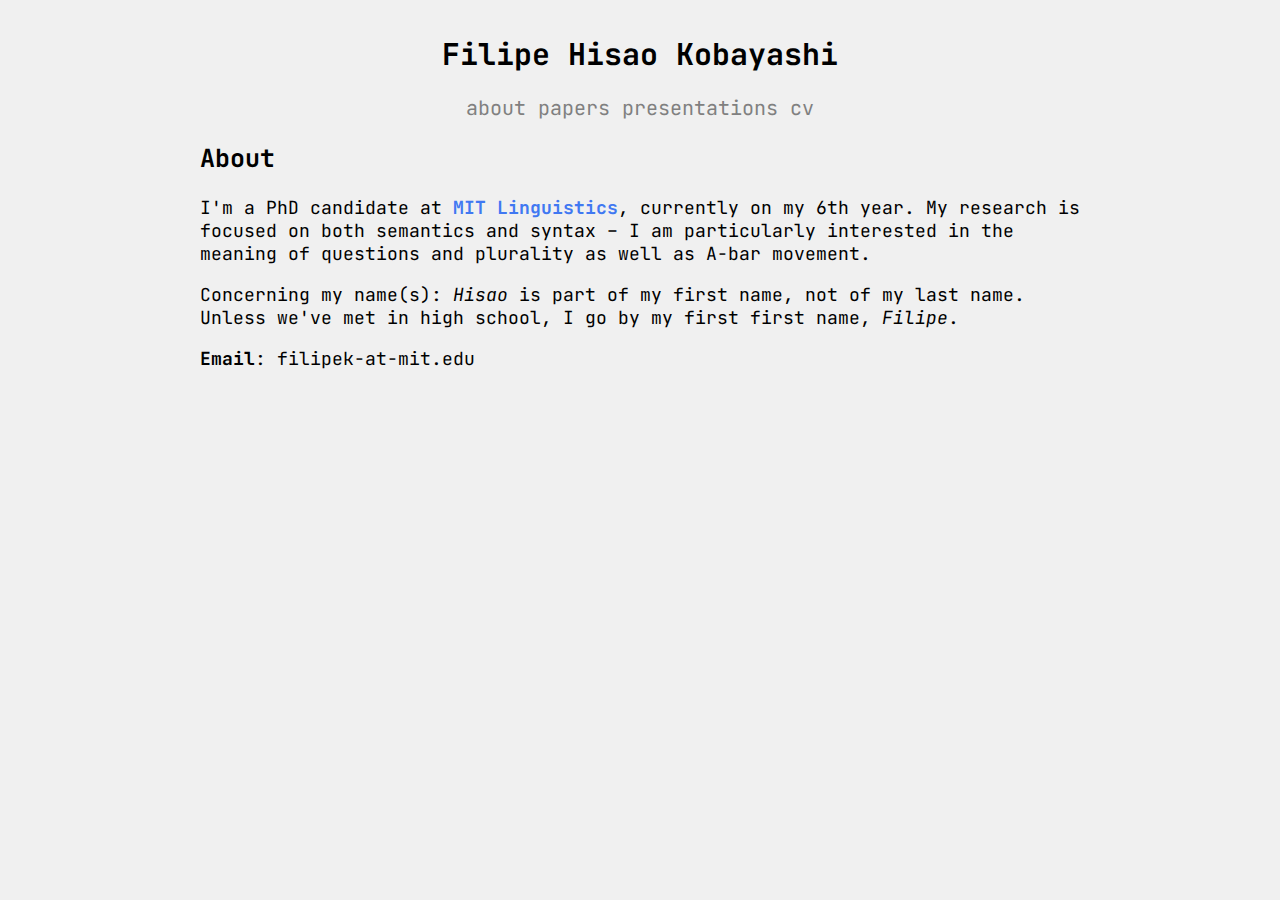
==== index.html @ ca0111fb "first commit" ====
<!DOCTYPE html>
<html lang="en">
<head>
<meta charset="utf-8" />
<meta name="viewport" content="width=device-width, initial-scale=1" />
<title>Filipe Hisao Kobayashi</title>
<meta name="generator" content="Org Mode" />
<link rel="stylesheet" href="style.css" type="text/css"/>
<link rel="preconnect" href="https://fonts.googleapis.com">
<link rel="preconnect" href="https://fonts.gstatic.com" crossorigin>
<link href="https://fonts.googleapis.com/css2?family=JetBrains+Mono:ital,wght@0,400;0,800;1,400&display=swap" rel="stylesheet">
<!-- Global site tag (gtag.js) - Google Analytics -->
<script async src="https://www.googletagmanager.com/gtag/js?id=G-YG478NT9YH"></script>
<script>
  window.dataLayer = window.dataLayer || [];
  function gtag(){dataLayer.push(arguments);}
  gtag('js', new Date());

  gtag('config', 'G-YG478NT9YH');
</script>
<div class="name">
<a>Filipe Hisao Kobayashi</a>
</div><br>
<div class="navbar">
<a href="index.html">about</a>
<a href="papers.html">papers</a>
<a href="presentations.html">presentations</a>
<a href="cv.html">cv</a>
</div>
</head>
<body>
<div id="content" class="content">

<div id="outline-container-org2111189" class="outline-2">
<h2 id="org2111189">About</h2>
<div class="outline-text-2" id="text-org2111189">
<p>
I'm a PhD candidate at <a href="https://linguistics.mit.edu/">MIT Linguistics</a>, currently on my 6th year.  My
research is focused on both semantics and syntax &#x2013; I am particularly
interested in the meaning of questions and plurality as well as A-bar
movement.
</p>

<p>
Concerning my name(s): <i>Hisao</i> is part of my first name, not of my last
name. Unless we've met in high school, I go by my first first name,
<i>Filipe</i>.
</p>

<p>
<b>Email</b>: filipek-at-mit.edu
</p>
</div>
</div>
</div>
</body>
</html>
---- style.css ----
body {
    background-color: #f0f0f0;
    font-family: 'JetBrains Mono', monospace;
    padding: 2% 15%;
 }

h2 {
    font-size: 25px;
    font-weight: bold;
    color: #000000;
}


h3 {
    font-size: 20px;
    font-weight: bold;
    color: #808080;
    padding-left: 5px;
}

p {
    font-size: 18px;
    color: #000000;
    /* padding-left: 20px; */
    /* padding-right: 20px; */
}

p a {
    font-weight: bold;
    color: inherit;
    text-decoration: none;
    color: #4078f2;
}

p a:hover {
    color: #a0bcf8;
}

/* navigation bar */
.name {
    font-size: 30px;
    font-weight: bold;
    text-align: center;
    color: #000000;
}

.navbar {
    font-size: 20px;
    text-align: center;
    color: #808080;
}

.navbar a {
    text-decoration: none;
    color: inherit;
}

/* Change background on mouse-over */
.navbar a:hover {
    color: #000000;
}

/* make it mobile friendly */
@media screen and (max-width: 600px) {
  .name {
      font-size: 22px;
  }
  .navbar {
      font-size: 16px;
      padding-bottom: 15px;
  }
  h2 {
      font-size: 16px;
  }
  h3 {
      font-size: 13px;
      padding: 0px;
  }
  p {
      font-size: 13px;
  }
  body {
      padding: 4% 1%;
  }
}
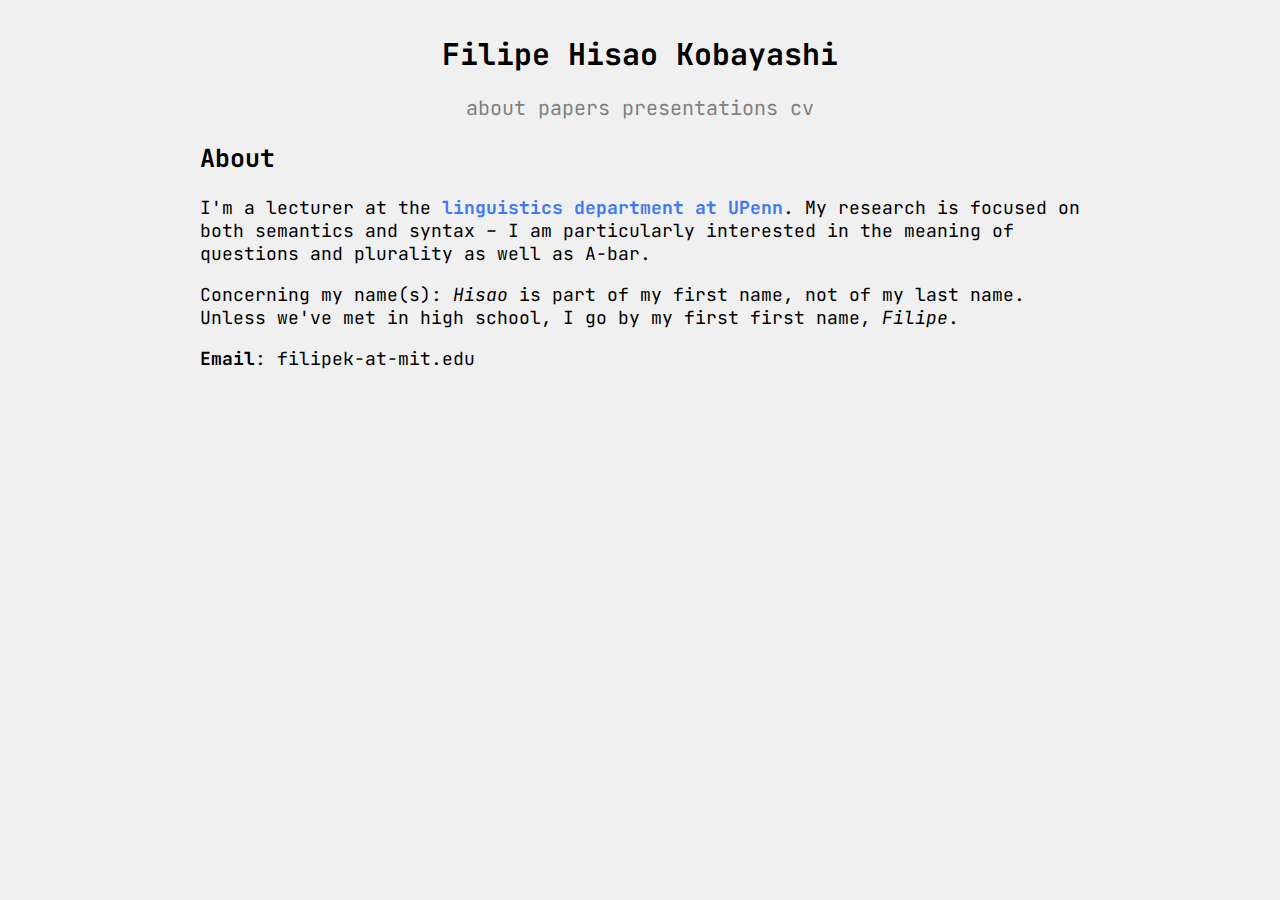
==== commit ae9fa991: "new intro, new cv" ====
--- a/index.html
+++ b/index.html
@@ -31,14 +31,13 @@
 <body>
 <div id="content" class="content">
 
-<div id="outline-container-org2111189" class="outline-2">
-<h2 id="org2111189">About</h2>
-<div class="outline-text-2" id="text-org2111189">
+<div id="outline-container-org9339982" class="outline-2">
+<h2 id="org9339982">About</h2>
+<div class="outline-text-2" id="text-org9339982">
 <p>
-I'm a PhD candidate at <a href="https://linguistics.mit.edu/">MIT Linguistics</a>, currently on my 6th year.  My
-research is focused on both semantics and syntax &#x2013; I am particularly
-interested in the meaning of questions and plurality as well as A-bar
-movement.
+I'm a lecturer at the <a href="https://www.ling.upenn.edu/">linguistics department at UPenn</a>.  My research is
+focused on both semantics and syntax &#x2013; I am particularly interested
+in the meaning of questions and plurality as well as A-bar.
 </p>
 
 <p>
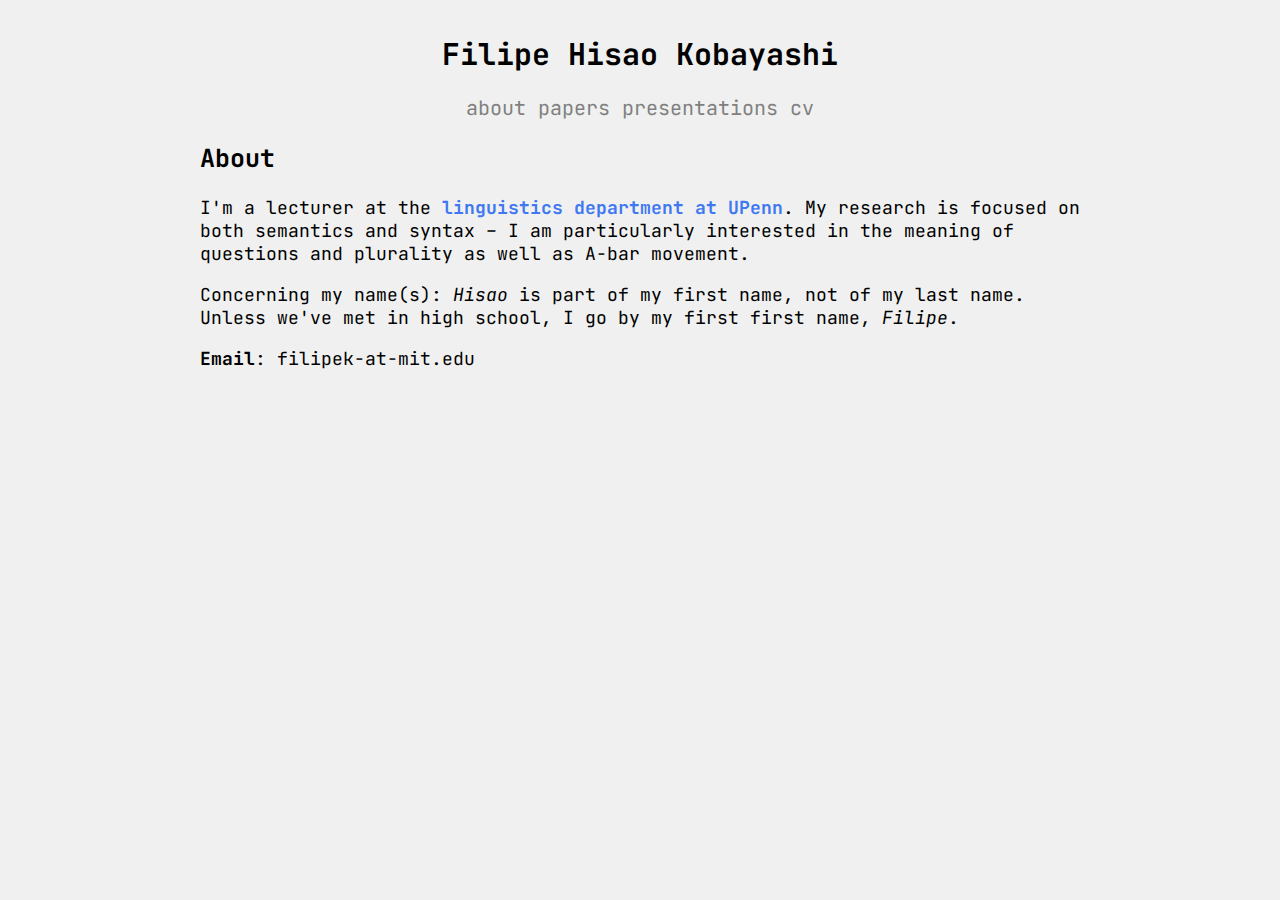
==== commit a687255f: "fixed typo index" ====
--- a/index.html
+++ b/index.html
@@ -37,7 +37,7 @@
 <p>
 I'm a lecturer at the <a href="https://www.ling.upenn.edu/">linguistics department at UPenn</a>.  My research is
 focused on both semantics and syntax &#x2013; I am particularly interested
-in the meaning of questions and plurality as well as A-bar.
+in the meaning of questions and plurality as well as A-bar movement.
 </p>
 
 <p>
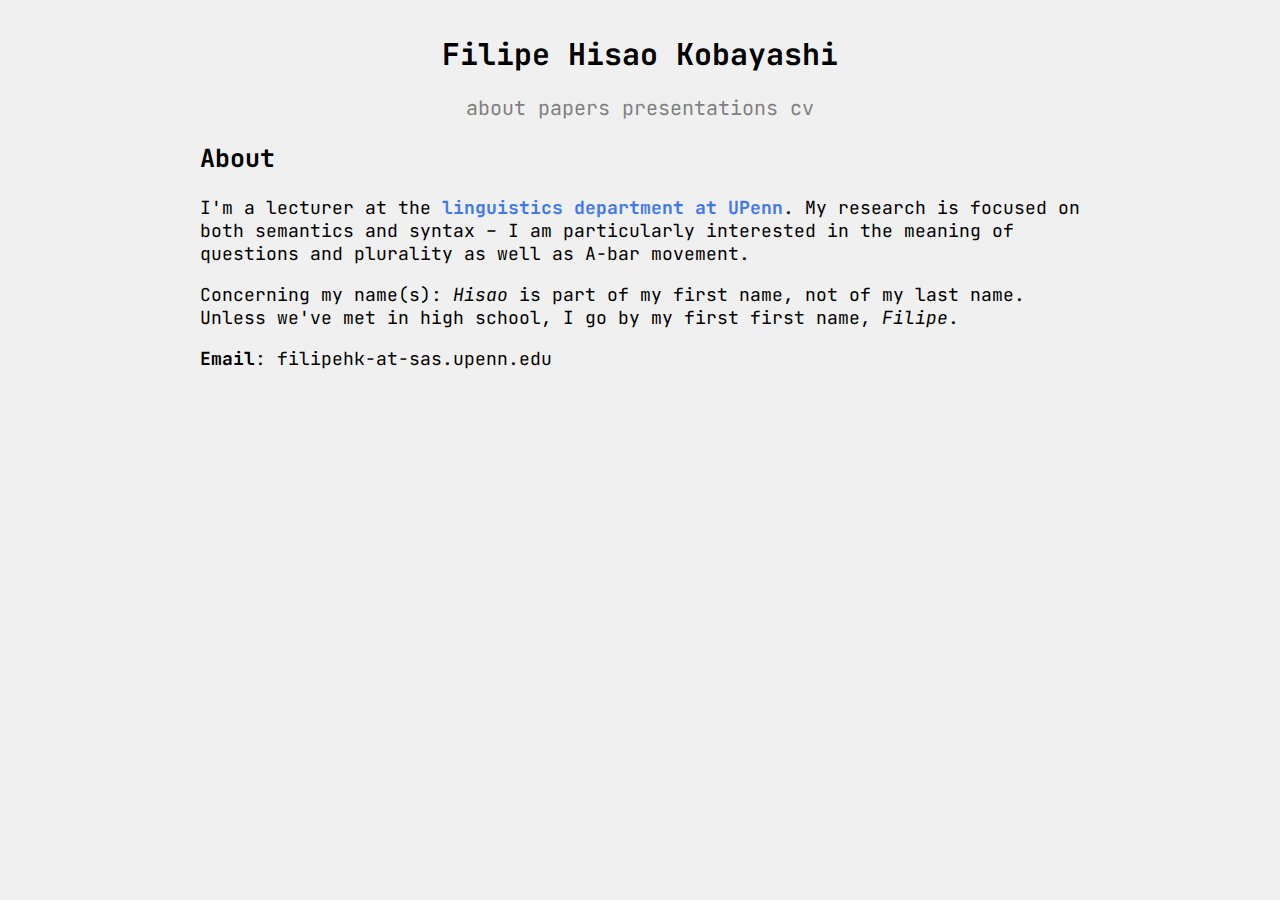
==== commit a1746253: "updated the website" ====
--- a/index.html
+++ b/index.html
@@ -31,9 +31,9 @@
 <body>
 <div id="content" class="content">
 
-<div id="outline-container-org9339982" class="outline-2">
-<h2 id="org9339982">About</h2>
-<div class="outline-text-2" id="text-org9339982">
+<div id="outline-container-orgbf515bb" class="outline-2">
+<h2 id="orgbf515bb">About</h2>
+<div class="outline-text-2" id="text-orgbf515bb">
 <p>
 I'm a lecturer at the <a href="https://www.ling.upenn.edu/">linguistics department at UPenn</a>.  My research is
 focused on both semantics and syntax &#x2013; I am particularly interested
@@ -47,7 +47,7 @@
 </p>
 
 <p>
-<b>Email</b>: filipek-at-mit.edu
+<b>Email</b>: filipehk-at-sas.upenn.edu
 </p>
 </div>
 </div>
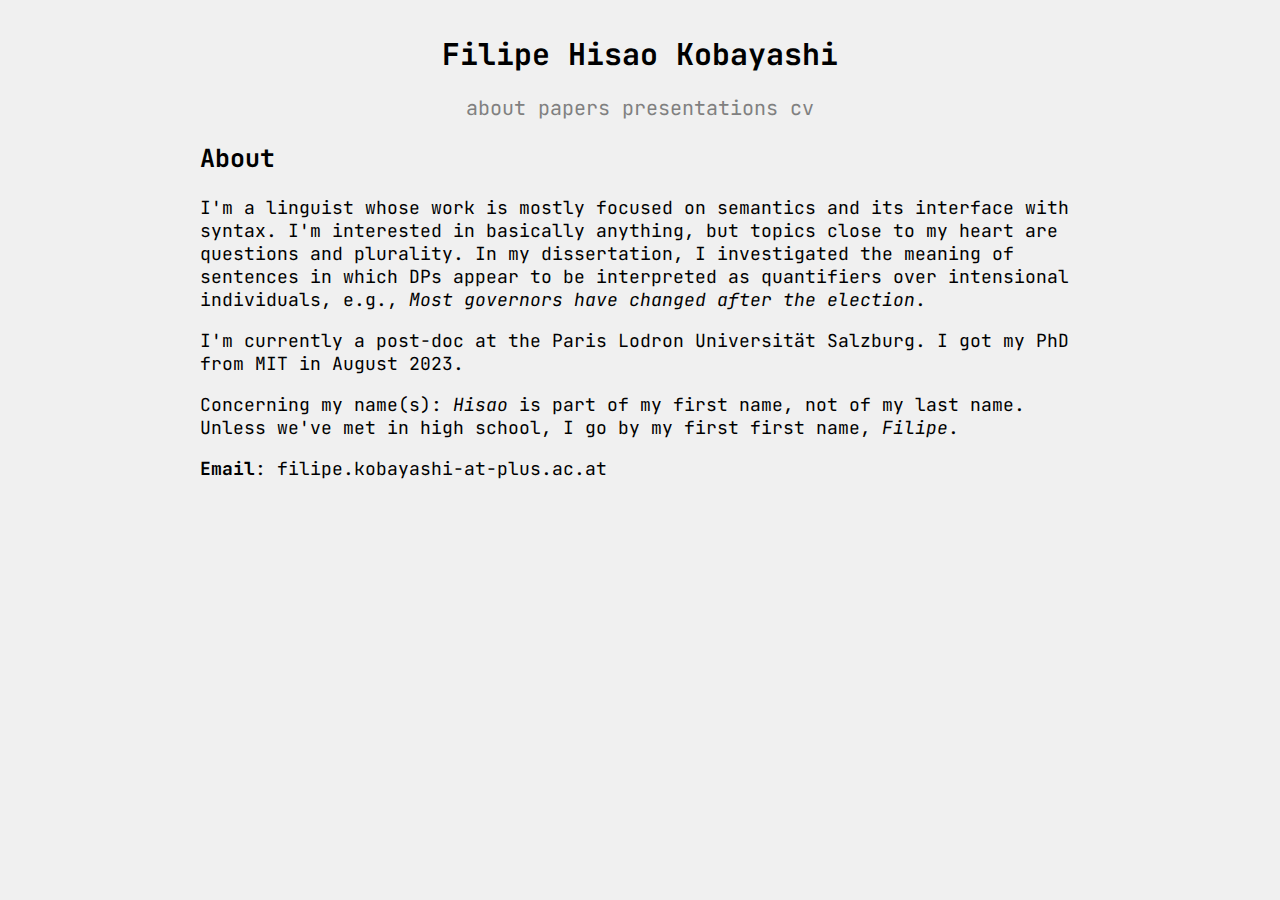
==== commit b5ce33f0: "update presentations and new about me (new job)" ====
--- a/index.html
+++ b/index.html
@@ -31,14 +31,23 @@
 <body>
 <div id="content" class="content">
 
-<div id="outline-container-orgbf515bb" class="outline-2">
-<h2 id="orgbf515bb">About</h2>
-<div class="outline-text-2" id="text-orgbf515bb">
+<div id="outline-container-org8cca15c" class="outline-2">
+<h2 id="org8cca15c">About</h2>
+<div class="outline-text-2" id="text-org8cca15c">
 <p>
-I'm a lecturer at the <a href="https://www.ling.upenn.edu/">linguistics department at UPenn</a>.  My research is
-focused on both semantics and syntax &#x2013; I am particularly interested
-in the meaning of questions and plurality as well as A-bar movement.
+I'm a linguist whose work is mostly focused on semantics and its
+interface with syntax.  I'm interested in basically anything, but
+topics close to my heart are questions and plurality.  In my
+dissertation, I investigated the meaning of sentences in which DPs
+appear to be interpreted as quantifiers over intensional individuals,
+e.g., <i>Most governors have changed after the election</i>.
 </p>
+
+<p>
+I'm currently a post-doc at the Paris Lodron Universität Salzburg.  I
+got my PhD from MIT in August 2023.
+</p>
+
 
 <p>
 Concerning my name(s): <i>Hisao</i> is part of my first name, not of my last
@@ -47,7 +56,7 @@
 </p>
 
 <p>
-<b>Email</b>: filipehk-at-sas.upenn.edu
+<b>Email</b>: filipe.kobayashi-at-plus.ac.at
 </p>
 </div>
 </div>
